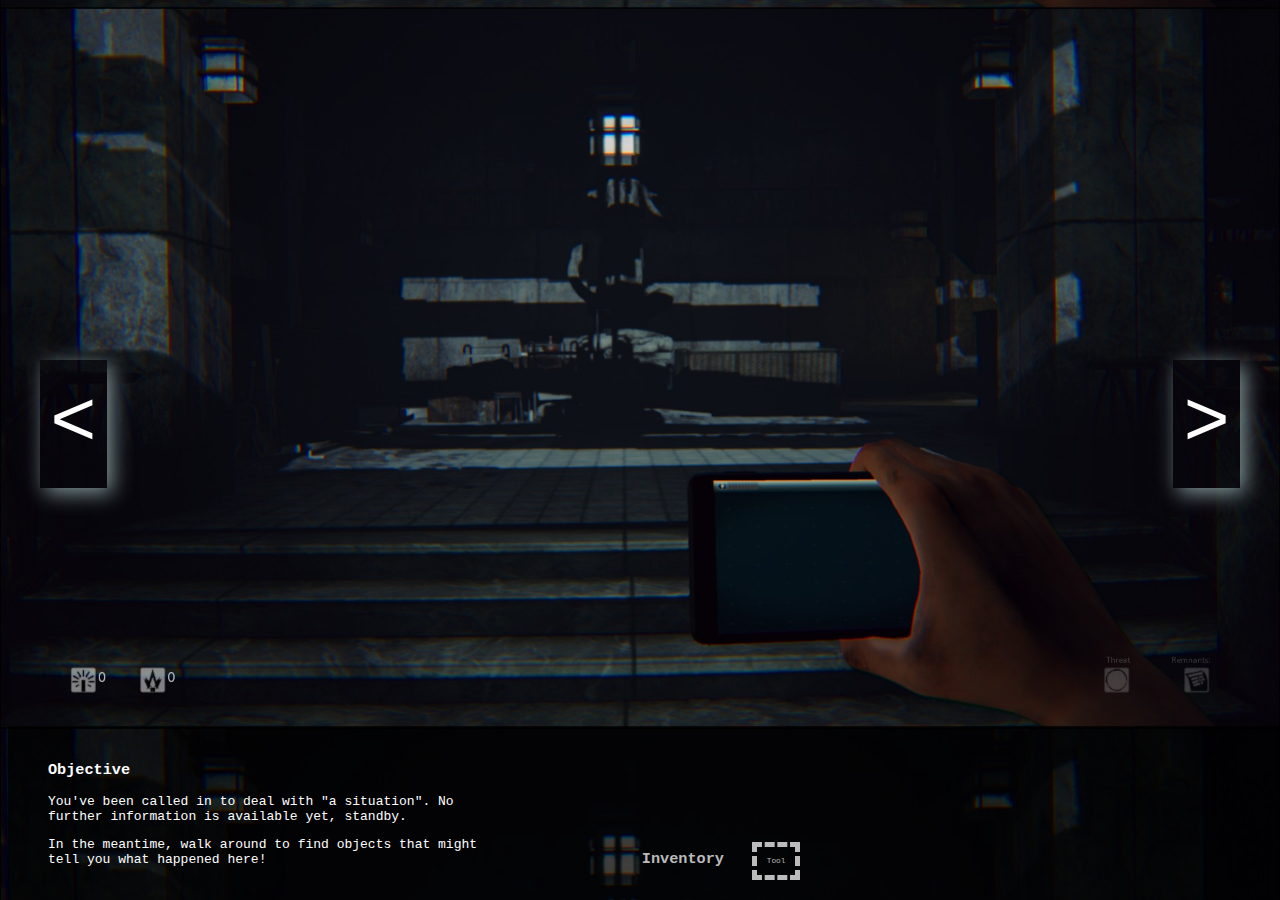
==== explore.html @ 8184e44b "Added Game" ====
<!DOCTYPE html>
<html>
<head>
<title>Chapter 1</title>

<link rel="stylesheet" type="text/css" href="style.css">
<script src="jquery-1.11.3.js"></script>
<script src="gamedev.js"></script>
</head>

<body id="exploreBody">

<div class="go" id="goLeft1"> < </div>

<div class="go" id="goRight1"> > </div>


<div class="go" id="goLeft-Straight1"> ^ </div>

<div class="go" id="goRight-Straight1"> ^ </div>


<div class="go" id="goLeft-Straight2"> ^ </div>

<div class="go" id="goRight-Straight2"> ^ </div>


<div class="go" id="goLeft-Straight3"> ^ </div>

<div class="go" id="goRight-Right2"> > </div>


<div class="go" id="goBack"> @ </div>


<div class="hudBase">
	<div class="hudObj"> 
		<h3>Objective</h3>
		<p>
		You've been called in to deal with "a situation". No further information is available yet, standby.
		</p>
		<p>
		In the meantime, walk around to find objects that might tell you what happened here!
		</p>
	</div>

	<div class="hudInv"> 
		<h3 id="invTitle">Inventory</h3>
		<div class="invSlot1" id="invTool"> Tool </div>
	</div>
</div>

</body>
---- style.css ----
body {

	background-image: url("http://hdwallpaperia.com/wp-content/uploads/2013/11/Game-Backgrounds-Wallpaper.jpg");
    background-size: cover;
    background-position: center center;
	font-family: monospace;

}

/*Stuff below governs the start screen*/

.titleContent {
	margin: 10% auto;
    text-align: center;
}

.splashTitle {
	color: #fff;
    font-size: 8em;
    text-transform: uppercase;
    text-shadow: 1px 1px 5px rgba(27, 25, 25, 0.74);
}

.button {
	border: 5px solid #383838;
    color: #383838;
    padding: 20px 50px;
    font-size: 5em;
    text-decoration: none;
    background-color: #abc;
    box-shadow: 15px 15px 80px #555;
}
  a.button:hover {
    background-color: #383838;
    color: #abc;
  }



/*Stuff below governs the Explore screen*/

#exploreBody {
	background-image: url("img/exploreHome1.jpg");
	background-position: bottom center;

}

.go {
	position: absolute;
	color: white;
	position: absolute;
    padding: 20px 10px;
    color: white;
    font-size: 6em;
    box-shadow: 5px 5px 20px #84999A;

}

#goLeft1 {
    left: 40px;
    top: 40%;
    display: block;
}

#goRight1 {
    right: 40px;
    top: 40%;
    display: block;
}

#goRight-Straight1 {
    bottom: 25%;
    left: 45%;
    display: none;
}

#goLeft-Straight1 {
    bottom: 25%;
    left: 45%;
    display: none;
}

#goRight-Straight2 {
    bottom: 25%;
    left: 45%;
    display: none;
}

#goLeft-Straight2 {
    bottom: 25%;
    left: 45%;
    display: none;
}

#goRight-Right2 {
    right: 40px;
    top: 40%;
    display: none;
}

#goLeft-Straight3 {
    bottom: 25%;
    left: 45%;
    display: none;
}

#goBack {
    bottom: 25%;
    left: 45%;
    display: none;
}


.hudBase {
    background-color: rgba(0,0,0,0.7);
    position: absolute;
    bottom: 0;
    width: 100%;
    height: auto;
    color: white;
    padding: 10px 30px;
}

.hudInv {
    width: 50%;
    display: inline-block;
    margin-left: 10%;
    color: #bbb;
}

.hudObj {
    width: 35%;
    display: inline-block;
    padding: 10px;
}

#invTitle {
display: inline;

}

.invSlot1 {
	display: inline;
	width: 80px;
	height: 80px;
	border: 5px dashed #bbb;
	padding: 10px 10px;
    margin: 20px;
    font-size:0.6em;
}
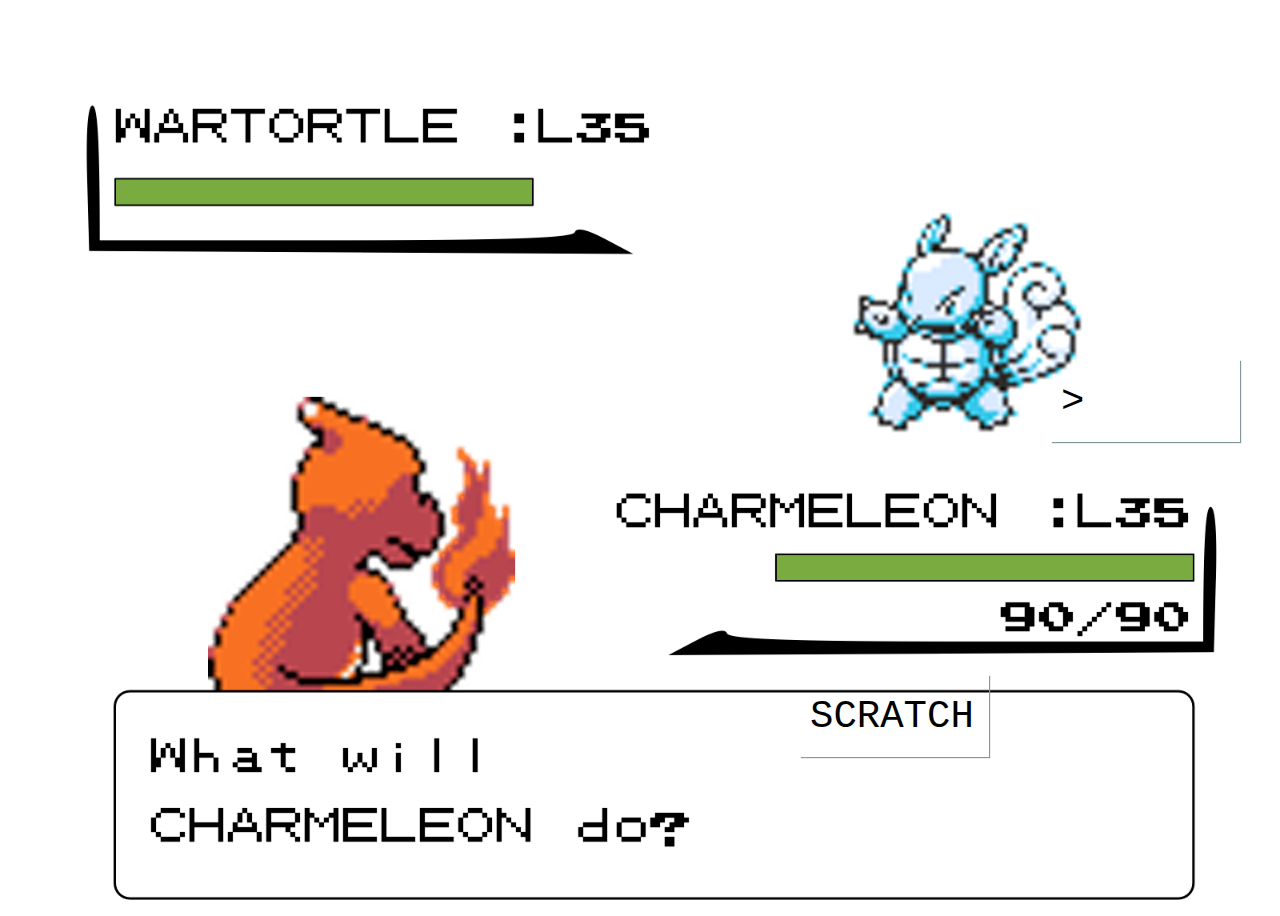
==== commit 047f380a: "hud removed" ====
--- a/explore.html
+++ b/explore.html
@@ -10,7 +10,7 @@
 
 <body id="exploreBody">
 
-<div class="go" id="goLeft1"> < </div>
+<div class="go" id="goLeft1"> SCRATCH </div>
 
 <div class="go" id="goRight1"> > </div>
 
@@ -33,21 +33,4 @@
 <div class="go" id="goBack"> @ </div>
 
 
-<div class="hudBase">
-	<div class="hudObj"> 
-		<h3>Objective</h3>
-		<p>
-		You've been called in to deal with "a situation". No further information is available yet, standby.
-		</p>
-		<p>
-		In the meantime, walk around to find objects that might tell you what happened here!
-		</p>
-	</div>
-
-	<div class="hudInv"> 
-		<h3 id="invTitle">Inventory</h3>
-		<div class="invSlot1" id="invTool"> Tool </div>
-	</div>
-</div>
-
 </body>--- a/style.css
+++ b/style.css
@@ -1,6 +1,7 @@
 body {
 
-	background-image: url("http://hdwallpaperia.com/wp-content/uploads/2013/11/Game-Backgrounds-Wallpaper.jpg");
+	background-image: url("https://hypersonic55.files.wordpress.com/2013/11/pokemon-origins-ep-1-img-0017.png");
+
     background-size: cover;
     background-position: center center;
 	font-family: monospace;
@@ -40,8 +41,9 @@
 /*Stuff below governs the Explore screen*/
 
 #exploreBody {
-	background-image: url("img/exploreHome1.jpg");
+	background-image: url("img/Battle1.png");
 	background-position: bottom center;
+    height:900px;
 
 }
 
@@ -50,15 +52,17 @@
 	color: white;
 	position: absolute;
     padding: 20px 10px;
-    color: white;
-    font-size: 6em;
-    box-shadow: 5px 5px 20px #84999A;
+    color: black;
+    font-size: 3em;
+    width: 169px;
+    height: 42px;
+    box-shadow: 1px 1px 1px #84999A;
 
 }
 
 #goLeft1 {
-    left: 40px;
-    top: 40%;
+    left: 800px;
+    top: 75%;
     display: block;
 }
 
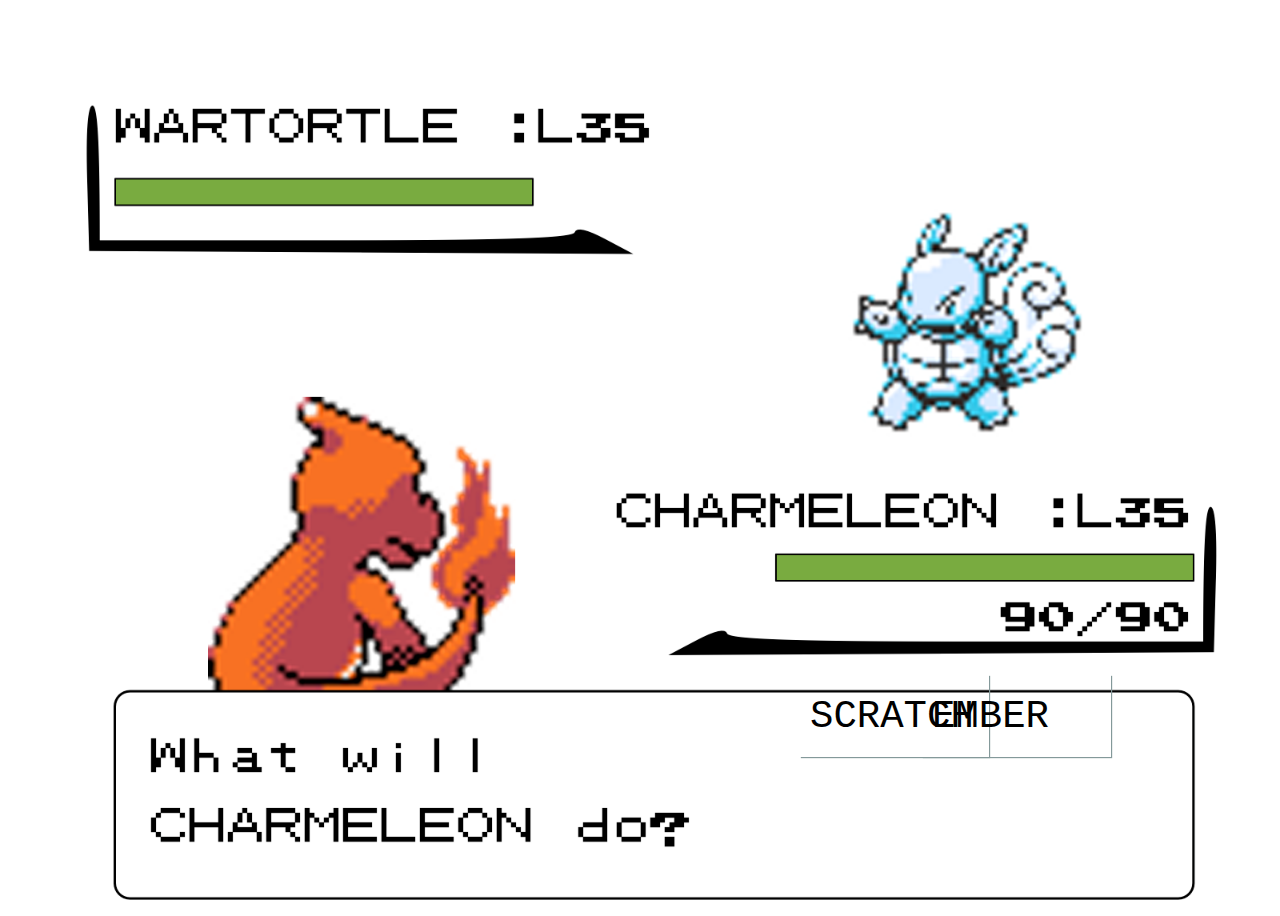
==== commit cd614af0: "FIX" ====
--- a/explore.html
+++ b/explore.html
@@ -12,22 +12,22 @@
 
 <div class="go" id="goLeft1"> SCRATCH </div>
 
-<div class="go" id="goRight1"> > </div>
+<div class="go" id="goRight1"> EMBER </div>
 
 
 <div class="go" id="goLeft-Straight1"> ^ </div>
 
-<div class="go" id="goRight-Straight1"> ^ </div>
+<div class="go" id="goRight-Straight1"> SCRATCH </div>
 
 
 <div class="go" id="goLeft-Straight2"> ^ </div>
 
-<div class="go" id="goRight-Straight2"> ^ </div>
+<div class="go" id="goRight-Straight2">  </div>
 
 
 <div class="go" id="goLeft-Straight3"> ^ </div>
 
-<div class="go" id="goRight-Right2"> > </div>
+<div class="go" id="goRight-Right2"> EMBER </div>
 
 
 <div class="go" id="goBack"> @ </div>
--- a/style.css
+++ b/style.css
@@ -67,14 +67,14 @@
 }
 
 #goRight1 {
-    right: 40px;
-    top: 40%;
+    right: 169px;
+    top: 75%;
     display: block;
 }
 
 #goRight-Straight1 {
-    bottom: 25%;
-    left: 45%;
+    top: 75%;
+    left: 800px;
     display: none;
 }
 
@@ -97,8 +97,8 @@
 }
 
 #goRight-Right2 {
-    right: 40px;
-    top: 40%;
+    right: 169px;
+    top: 75%;
     display: none;
 }
 
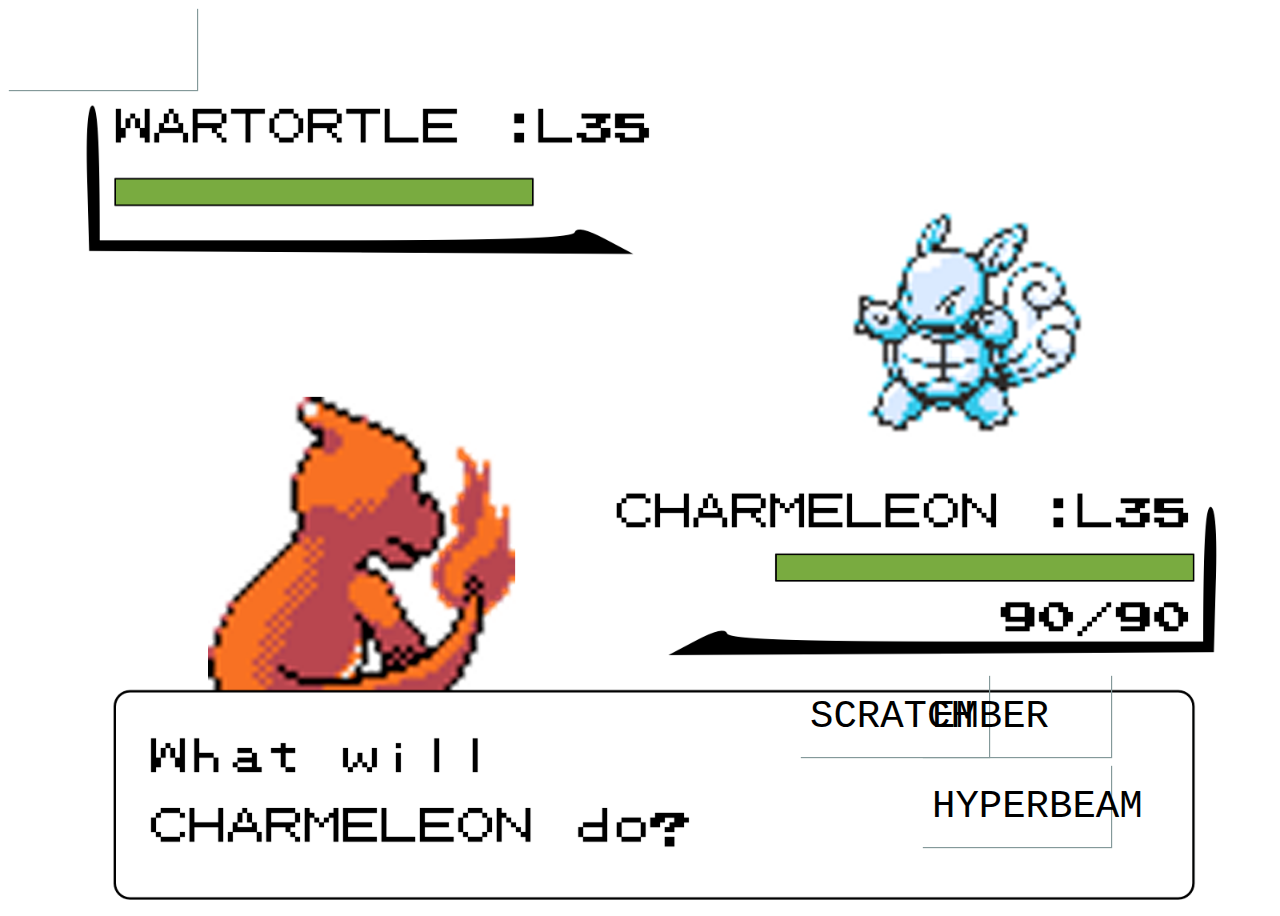
==== commit b01b18fa: "changes" ====
--- a/explore.html
+++ b/explore.html
@@ -25,7 +25,7 @@
 <div class="go" id="goRight-Straight2">  </div>
 
 
-<div class="go" id="goLeft-Straight3"> ^ </div>
+<div class="go" id="goRight-Straight3"> HYPERBEAM </div>
 
 <div class="go" id="goRight-Right2"> EMBER </div>
 
--- a/style.css
+++ b/style.css
@@ -84,12 +84,6 @@
     display: none;
 }
 
-#goRight-Straight2 {
-    bottom: 25%;
-    left: 45%;
-    display: none;
-}
-
 #goLeft-Straight2 {
     bottom: 25%;
     left: 45%;
@@ -102,15 +96,15 @@
     display: none;
 }
 
-#goLeft-Straight3 {
-    bottom: 25%;
-    left: 45%;
-    display: none;
+#goRight-Straight3 {
+    right: 169px;
+    top: 85%;
+    display: block;
 }
 
 #goBack {
-    bottom: 25%;
-    left: 45%;
+    top: 75%;
+    left: 75%;
     display: none;
 }
 
